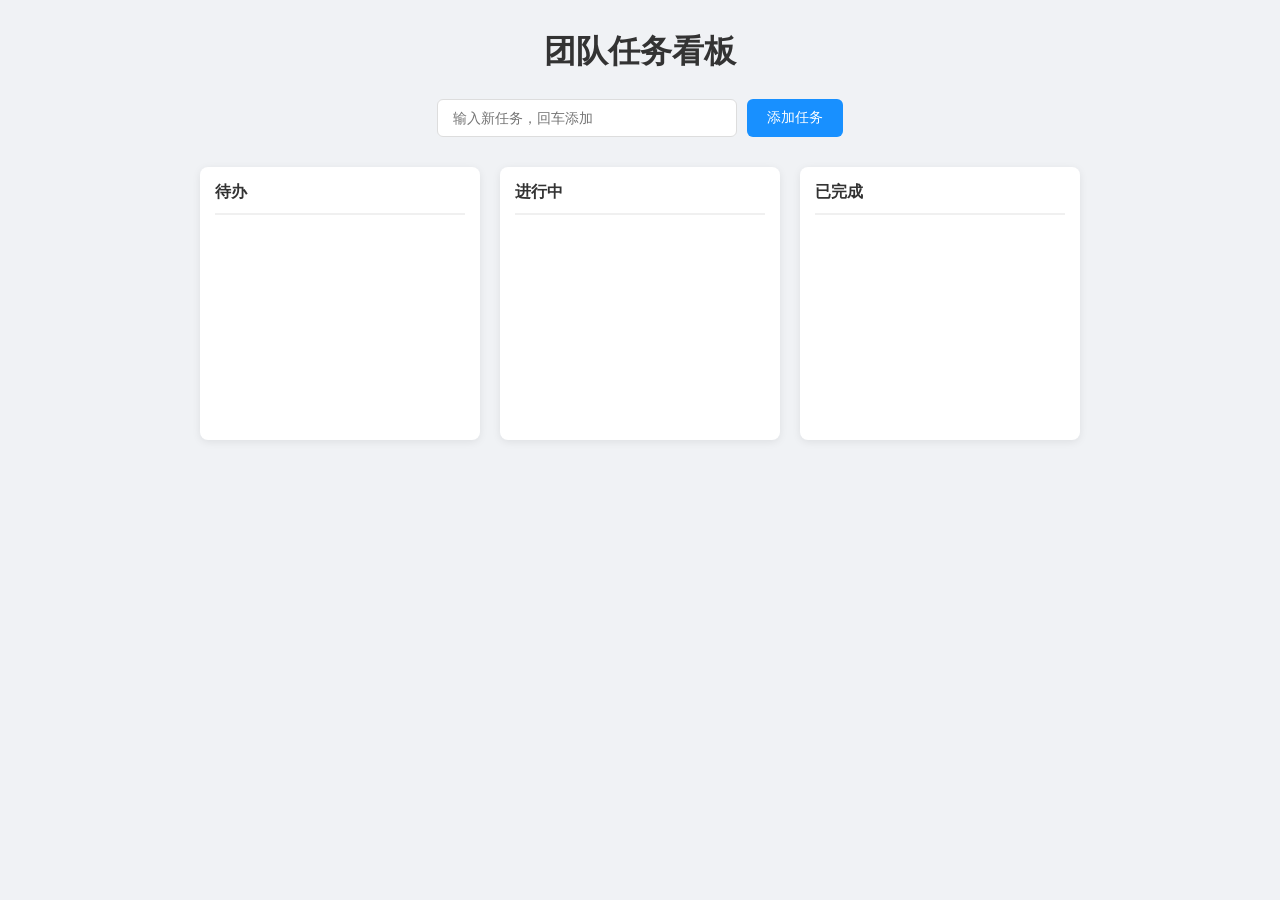
==== index.html @ 150e39b0 "feat: add kanban board with complete features" ====
<!DOCTYPE html>
<html lang="zh-CN">
<head>
  <meta charset="UTF-8">
  <meta name="viewport" content="width=device-width, initial-scale=1.0">
  <title>团队任务看板</title>
  <link rel="stylesheet" href="style.css">
</head>
<body>
  <h1>团队任务看板</h1>
  <div class="add-task-area">
    <input type="text" id="taskInput" placeholder="输入新任务，回车添加">
    <button onclick="addTask(document.getElementById('taskInput').value)">添加任务</button>
  </div>
  <div class="board">
    <div class="column" data-status="todo">
      <h2>待办</h2>
      <div class="task-list"></div>
    </div>
    <div class="column" data-status="doing">
      <h2>进行中</h2>
      <div class="task-list"></div>
    </div>
    <div class="column" data-status="done">
      <h2>已完成</h2>
      <div class="task-list"></div>
    </div>
  </div>
  <script src="main.js"></script>
</body>
</html>
---- style.css ----
* { margin: 0; padding: 0; box-sizing: border-box; }
body {
  font-family: -apple-system, "Microsoft YaHei", sans-serif;
  background: #f0f2f5;
  padding: 30px;
}
h1 { text-align: center; color: #333; margin-bottom: 25px; }
.add-task-area {
  display: flex;
  justify-content: center;
  gap: 10px;
  margin-bottom: 30px;
}
.add-task-area input {
  width: 300px;
  padding: 10px 15px;
  border: 1px solid #ddd;
  border-radius: 6px;
  font-size: 14px;
}
.add-task-area button {
  padding: 10px 20px;
  background: #1890ff;
  color: #fff;
  border: none;
  border-radius: 6px;
  cursor: pointer;
  font-size: 14px;
}
.board {
  display: flex;
  gap: 20px;
  justify-content: center;
}
.column {
  width: 280px;
  background: #fff;
  border-radius: 8px;
  padding: 15px;
  box-shadow: 0 2px 8px rgba(0,0,0,0.08);
}
.column h2 {
  font-size: 16px;
  color: #333;
  padding-bottom: 10px;
  border-bottom: 2px solid #f0f0f0;
  margin-bottom: 10px;
}
.task-list { min-height: 200px; }
.task-card {
  background: #fafafa;
  border: 1px solid #e8e8e8;
  border-radius: 6px;
  padding: 12px;
  margin-bottom: 8px;
  font-size: 14px;
  color: #333;
  cursor: move;
  display: flex;
  justify-content: space-between;
  align-items: center;
}
.delete-btn {
  cursor: pointer;
  color: #e74c3c;
  border: none;
  background: none;
  font-size: 16px;
  padding: 0 4px;
}
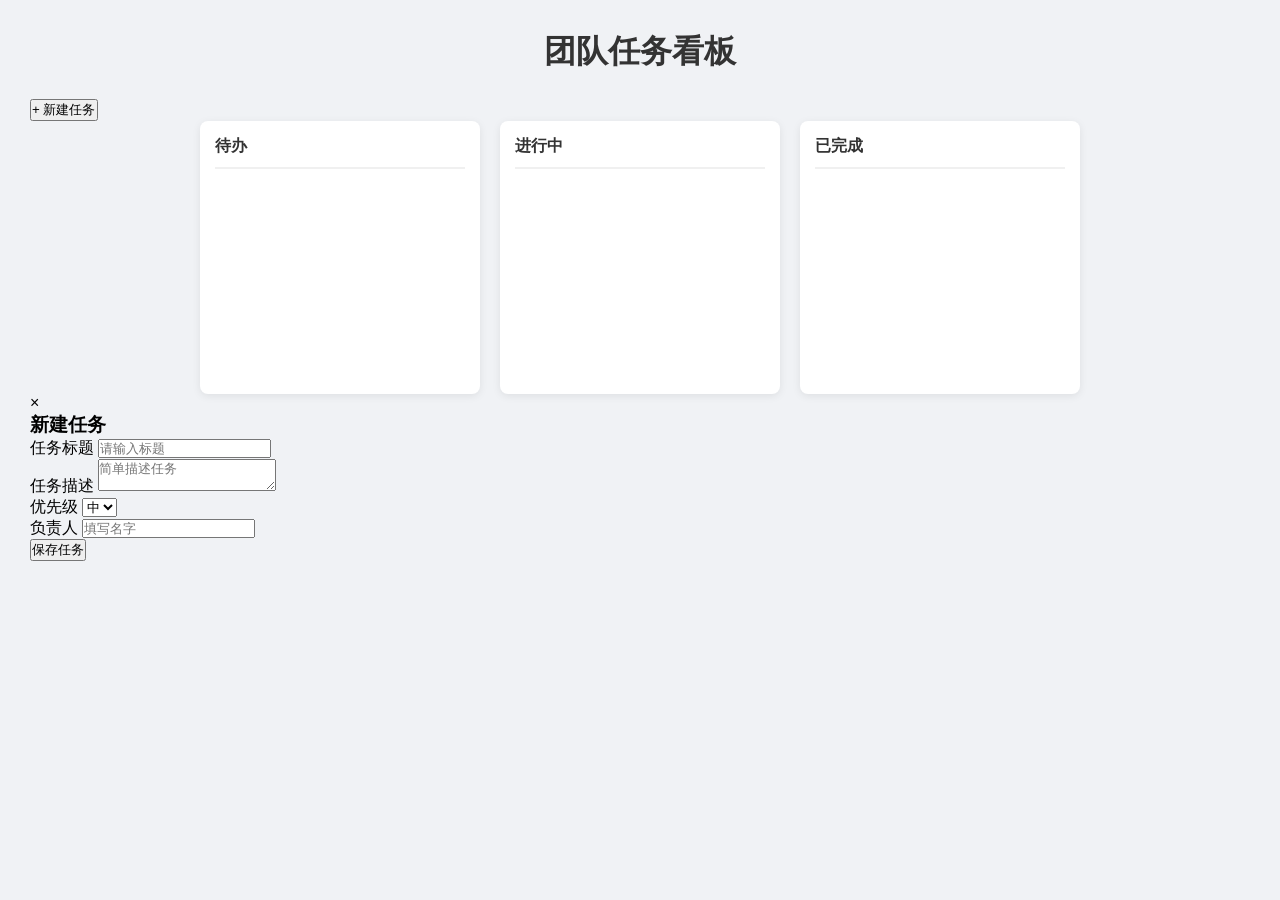
==== commit eca3eadf: "更新看板页面index.html" ====
--- a/index.html
+++ b/index.html
@@ -1,31 +1,63 @@
 <!DOCTYPE html>
 <html lang="zh-CN">
 <head>
-  <meta charset="UTF-8">
-  <meta name="viewport" content="width=device-width, initial-scale=1.0">
-  <title>团队任务看板</title>
-  <link rel="stylesheet" href="style.css">
+    <meta charset="UTF-8">
+    <meta name="viewport" content="width=device-width, initial-scale=1.0">
+    <title>团队任务看板</title>
+    <link rel="stylesheet" href="style.css">
 </head>
 <body>
-  <h1>团队任务看板</h1>
-  <div class="add-task-area">
-    <input type="text" id="taskInput" placeholder="输入新任务，回车添加">
-    <button onclick="addTask(document.getElementById('taskInput').value)">添加任务</button>
-  </div>
-  <div class="board">
-    <div class="column" data-status="todo">
-      <h2>待办</h2>
-      <div class="task-list"></div>
+    <div class="container">
+        <header class="header">
+            <h1>团队任务看板</h1>
+            <button id="addTaskBtn" class="add-btn">+ 新建任务</button>
+        </header>
+
+        <div class="board">
+            <div class="column" data-status="todo">
+                <h2>待办</h2>
+                <div class="task-list"></div>
+            </div>
+            <div class="column" data-status="doing">
+                <h2>进行中</h2>
+                <div class="task-list"></div>
+            </div>
+            <div class="column" data-status="done">
+                <h2>已完成</h2>
+                <div class="task-list"></div>
+            </div>
+        </div>
     </div>
-    <div class="column" data-status="doing">
-      <h2>进行中</h2>
-      <div class="task-list"></div>
+
+    <!-- 弹窗表单 -->
+    <div id="modal" class="modal">
+        <div class="modal-content">
+            <span class="close">&times;</span>
+            <h3>新建任务</h3>
+            <div class="form-item">
+                <label>任务标题</label>
+                <input type="text" id="taskTitle" placeholder="请输入标题">
+            </div>
+            <div class="form-item">
+                <label>任务描述</label>
+                <textarea id="taskDesc" placeholder="简单描述任务"></textarea>
+            </div>
+            <div class="form-item">
+                <label>优先级</label>
+                <select id="taskPriority">
+                    <option value="low">低</option>
+                    <option value="mid" selected>中</option>
+                    <option value="high">高</option>
+                </select>
+            </div>
+            <div class="form-item">
+                <label>负责人</label>
+                <input type="text" id="taskOwner" placeholder="填写名字">
+            </div>
+            <button id="saveTaskBtn" class="save-btn">保存任务</button>
+        </div>
     </div>
-    <div class="column" data-status="done">
-      <h2>已完成</h2>
-      <div class="task-list"></div>
-    </div>
-  </div>
-  <script src="main.js"></script>
+
+    <script src="main.js"></script>
 </body>
-</html>
+</html>
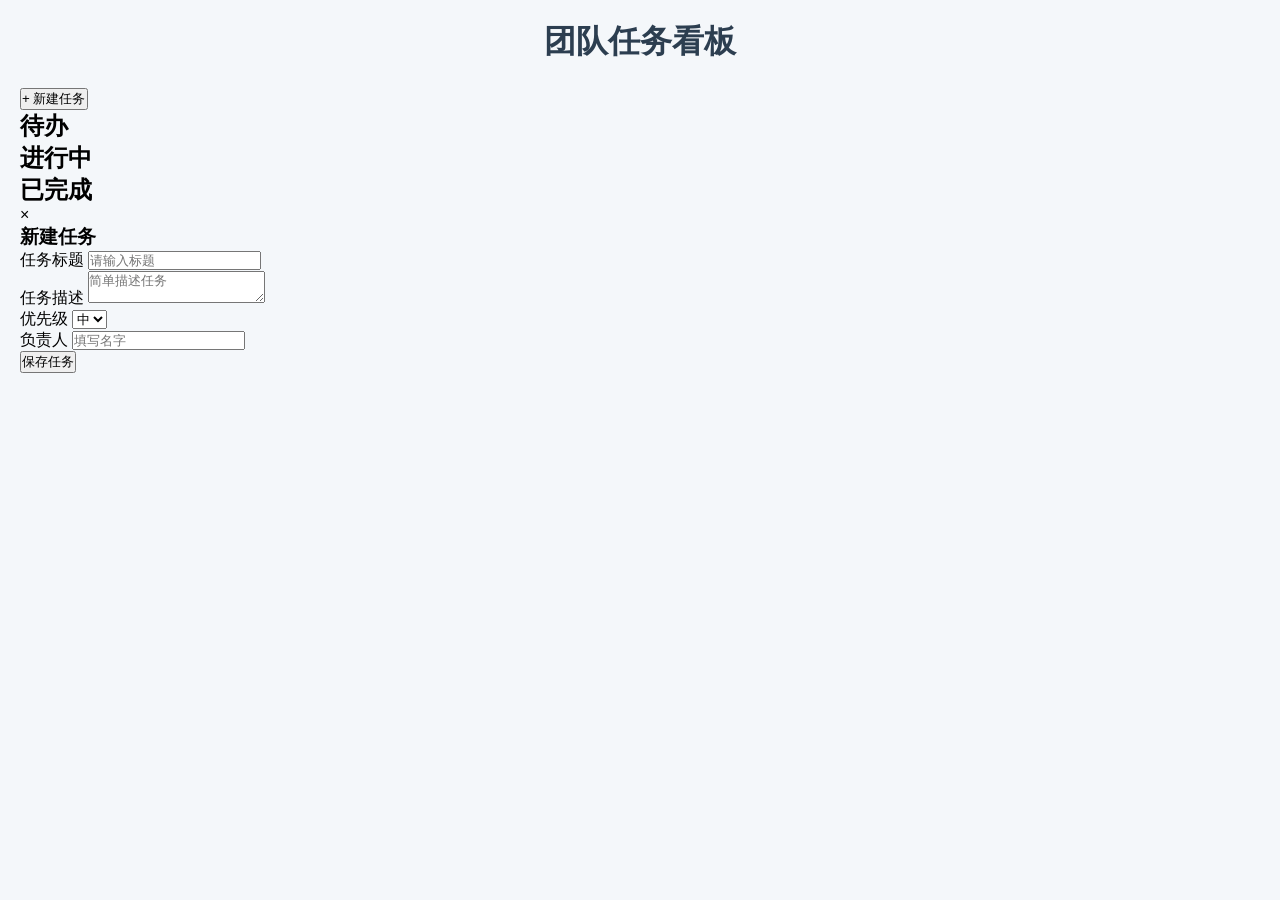
==== commit 12413e26: "修复看板新增任务功能，解决js找不到元素报错，新增任务可正常展示" ====
--- a/index.html
+++ b/index.html
@@ -54,7 +54,7 @@
                 <label>负责人</label>
                 <input type="text" id="taskOwner" placeholder="填写名字">
             </div>
-            <button id="saveTaskBtn" class="save-btn">保存任务</button>
+            <button id="saveTaskBtn" class="save-task-btn">保存任务</button>
         </div>
     </div>
 
--- a/style.css
+++ b/style.css
@@ -1,70 +1,77 @@
-* { margin: 0; padding: 0; box-sizing: border-box; }
+* {
+  margin: 0;
+  padding: 0;
+  box-sizing: border-box;
+  font-family: "Microsoft Yahei", sans-serif;
+}
+
 body {
-  font-family: -apple-system, "Microsoft YaHei", sans-serif;
-  background: #f0f2f5;
-  padding: 30px;
+  background-color: #f4f7fa;
+  padding: 20px;
 }
-h1 { text-align: center; color: #333; margin-bottom: 25px; }
-.add-task-area {
+
+h1 {
+  text-align: center;
+  color: #2c3e50;
+  margin-bottom: 24px;
+}
+
+.kanban-container {
   display: flex;
-  justify-content: center;
-  gap: 10px;
-  margin-bottom: 30px;
+  gap: 16px;
+  overflow-x: auto;
+  padding-bottom: 20px;
 }
-.add-task-area input {
-  width: 300px;
-  padding: 10px 15px;
-  border: 1px solid #ddd;
+
+.kanban-column {
+  min-width: 280px;
+  background: #ebecf0;
+  border-radius: 8px;
+  padding: 12px;
+}
+
+.column-title {
+  font-weight: bold;
+  color: #333;
+  margin-bottom: 12px;
+  padding-bottom: 8px;
+  border-bottom: 1px solid #ddd;
+}
+
+.task-card {
+  background: #fff;
+  padding: 12px;
   border-radius: 6px;
+  margin-bottom: 10px;
+  box-shadow: 0 1px 3px rgba(0,0,0,0.12);
+  cursor: grab;
+}
+
+.task-card:active {
+  cursor: grabbing;
+}
+
+.task-card h4 {
+  color: #222;
+  margin-bottom: 6px;
+}
+
+.task-card p {
   font-size: 14px;
+  color: #666;
 }
-.add-task-area button {
-  padding: 10px 20px;
-  background: #1890ff;
-  color: #fff;
+
+.add-task-btn {
+  margin-top: 12px;
+  width: 100%;
+  padding: 8px;
   border: none;
+  background: #50b793;
+  color: white;
   border-radius: 6px;
   cursor: pointer;
-  font-size: 14px;
 }
-.board {
-  display: flex;
-  gap: 20px;
-  justify-content: center;
-}
-.column {
-  width: 280px;
-  background: #fff;
-  border-radius: 8px;
-  padding: 15px;
-  box-shadow: 0 2px 8px rgba(0,0,0,0.08);
-}
-.column h2 {
-  font-size: 16px;
-  color: #333;
-  padding-bottom: 10px;
-  border-bottom: 2px solid #f0f0f0;
-  margin-bottom: 10px;
-}
-.task-list { min-height: 200px; }
-.task-card {
-  background: #fafafa;
-  border: 1px solid #e8e8e8;
-  border-radius: 6px;
-  padding: 12px;
-  margin-bottom: 8px;
-  font-size: 14px;
-  color: #333;
-  cursor: move;
-  display: flex;
-  justify-content: space-between;
-  align-items: center;
-}
-.delete-btn {
-  cursor: pointer;
-  color: #e74c3c;
-  border: none;
-  background: none;
-  font-size: 16px;
-  padding: 0 4px;
-}
+
+.add-task-btn:hover {
+  background: #3fa07e;
+}
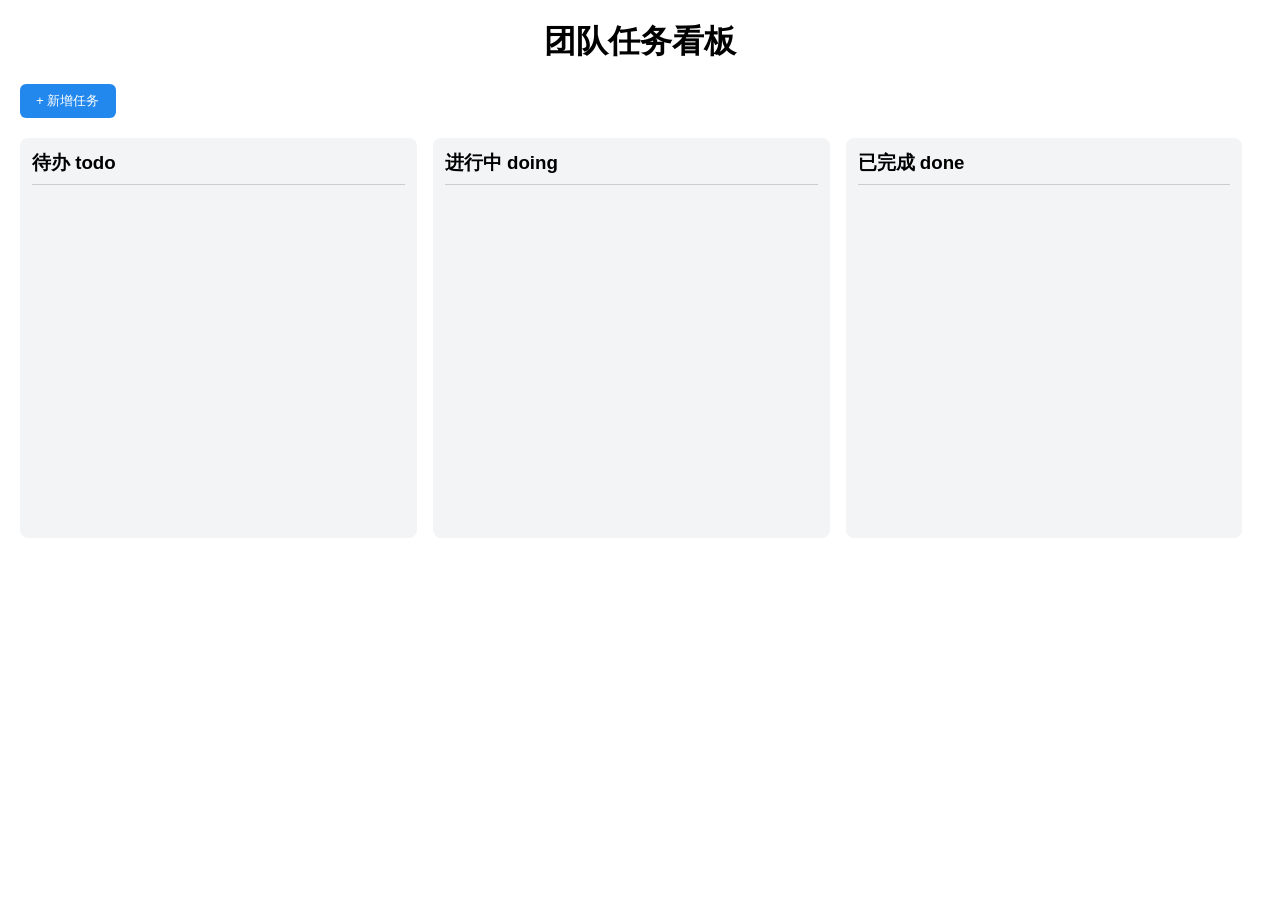
==== commit 34ae2150: "PR#6 实现任务卡片拖拽功能，支持三列互相拖动" ====
--- a/index.html
+++ b/index.html
@@ -2,62 +2,47 @@
 <html lang="zh-CN">
 <head>
     <meta charset="UTF-8">
-    <meta name="viewport" content="width=device-width, initial-scale=1.0">
     <title>团队任务看板</title>
-    <link rel="stylesheet" href="style.css">
+    <link rel="stylesheet" href="./style.css">
 </head>
 <body>
     <div class="container">
-        <header class="header">
-            <h1>团队任务看板</h1>
-            <button id="addTaskBtn" class="add-btn">+ 新建任务</button>
-        </header>
-
+        <h1>团队任务看板</h1>
+        <button id="addTaskBtn">+ 新增任务</button>
         <div class="board">
             <div class="column" data-status="todo">
-                <h2>待办</h2>
+                <h3>待办 todo</h3>
                 <div class="task-list"></div>
             </div>
             <div class="column" data-status="doing">
-                <h2>进行中</h2>
+                <h3>进行中 doing</h3>
                 <div class="task-list"></div>
             </div>
             <div class="column" data-status="done">
-                <h2>已完成</h2>
+                <h3>已完成 done</h3>
                 <div class="task-list"></div>
             </div>
         </div>
     </div>
 
-    <!-- 弹窗表单 -->
+    <!-- 弹窗 -->
     <div id="modal" class="modal">
         <div class="modal-content">
             <span class="close">&times;</span>
-            <h3>新建任务</h3>
-            <div class="form-item">
-                <label>任务标题</label>
-                <input type="text" id="taskTitle" placeholder="请输入标题">
+            <h3>添加新任务</h3>
+            <input type="text" id="taskTitle" placeholder="任务标题">
+            <textarea id="taskDesc" placeholder="任务描述"></textarea>
+            <select id="taskPriority">
+                <option value="普通">普通</option>
+                <option value="紧急">紧急</option>
+            </select>
+            <input type="text" id="taskOwner" placeholder="负责人">
+            <div class="btn-group">
+                <button id="saveTaskBtn">保存</button>
             </div>
-            <div class="form-item">
-                <label>任务描述</label>
-                <textarea id="taskDesc" placeholder="简单描述任务"></textarea>
-            </div>
-            <div class="form-item">
-                <label>优先级</label>
-                <select id="taskPriority">
-                    <option value="low">低</option>
-                    <option value="mid" selected>中</option>
-                    <option value="high">高</option>
-                </select>
-            </div>
-            <div class="form-item">
-                <label>负责人</label>
-                <input type="text" id="taskOwner" placeholder="填写名字">
-            </div>
-            <button id="saveTaskBtn" class="save-task-btn">保存任务</button>
         </div>
     </div>
 
-    <script src="main.js"></script>
+    <script src="./main.js"></script>
 </body>
-</html>+</html>
--- a/style.css
+++ b/style.css
@@ -1,77 +1,89 @@
-* {
-  margin: 0;
-  padding: 0;
-  box-sizing: border-box;
-  font-family: "Microsoft Yahei", sans-serif;
+*{
+    margin:0;
+    padding:0;
+    box-sizing: border-box;
+    font-family: sans-serif;
 }
-
-body {
-  background-color: #f4f7fa;
-  padding: 20px;
+.container{
+    padding:20px;
 }
-
-h1 {
-  text-align: center;
-  color: #2c3e50;
-  margin-bottom: 24px;
+h1{
+    text-align:center;
+    margin-bottom:20px;
 }
-
-.kanban-container {
-  display: flex;
-  gap: 16px;
-  overflow-x: auto;
-  padding-bottom: 20px;
+#addTaskBtn{
+    padding:8px 16px;
+    background:#2288ee;
+    color:white;
+    border:none;
+    border-radius:6px;
+    cursor:pointer;
+    margin-bottom:20px;
 }
-
-.kanban-column {
-  min-width: 280px;
-  background: #ebecf0;
-  border-radius: 8px;
-  padding: 12px;
+.board{
+    display:flex;
+    gap:16px;
 }
-
-.column-title {
-  font-weight: bold;
-  color: #333;
-  margin-bottom: 12px;
-  padding-bottom: 8px;
-  border-bottom: 1px solid #ddd;
+.column{
+    width:32%;
+    background:#f3f4f6;
+    padding:12px;
+    border-radius:8px;
+    min-height:400px;
 }
-
-.task-card {
-  background: #fff;
-  padding: 12px;
-  border-radius: 6px;
-  margin-bottom: 10px;
-  box-shadow: 0 1px 3px rgba(0,0,0,0.12);
-  cursor: grab;
+.column h3{
+    margin-bottom:12px;
+    padding-bottom:8px;
+    border-bottom:1px solid #ccc;
 }
-
-.task-card:active {
-  cursor: grabbing;
+.task-card{
+    background:#fff;
+    padding:10px;
+    margin:8px 0;
+    border-radius:6px;
+    border:1px solid #ddd;
+    cursor:grab;
 }
-
-.task-card h4 {
-  color: #222;
-  margin-bottom: 6px;
+.task-card:active{
+    cursor:grabbing;
 }
-
-.task-card p {
-  font-size: 14px;
-  color: #666;
+.modal{
+    display:none;
+    position:fixed;
+    top:0;
+    left:0;
+    width:100%;
+    height:100%;
+    background:rgba(0,0,0,0.4);
 }
-
-.add-task-btn {
-  margin-top: 12px;
-  width: 100%;
-  padding: 8px;
-  border: none;
-  background: #50b793;
-  color: white;
-  border-radius: 6px;
-  cursor: pointer;
+.modal-content{
+    background:white;
+    width:400px;
+    margin:100px auto;
+    padding:20px;
+    border-radius:8px;
+    position:relative;
 }
-
-.add-task-btn:hover {
-  background: #3fa07e;
-}+.close{
+    position:absolute;
+    right:15px;
+    top:10px;
+    font-size:24px;
+    cursor:pointer;
+}
+.modal-content input,
+.modal-content textarea,
+.modal-content select{
+    width:100%;
+    margin:6px 0;
+    padding:8px;
+}
+#saveTaskBtn{
+    margin-top:8px;
+    padding:6px 12px;
+    background:#2288ee;
+    color:white;
+    border:none;
+    border-radius:4px;
+    cursor:pointer;
+}
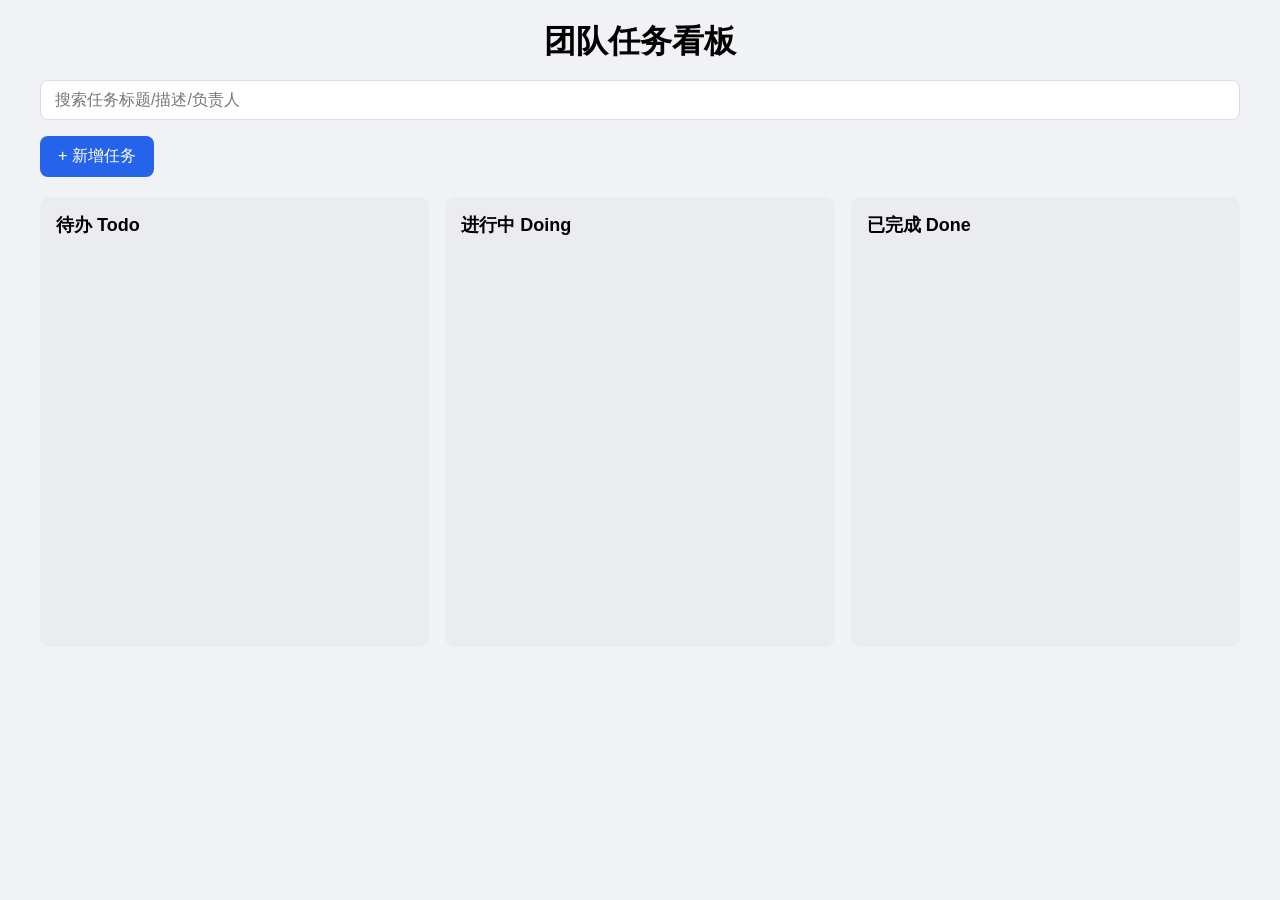
==== commit 2982c406: "feat: 增加localStorage持久化和任务搜索功能" ====
--- a/index.html
+++ b/index.html
@@ -2,47 +2,51 @@
 <html lang="zh-CN">
 <head>
     <meta charset="UTF-8">
+    <meta name="viewport" content="width=device-width, initial-scale=1.0">
     <title>团队任务看板</title>
-    <link rel="stylesheet" href="./style.css">
+    <link rel="stylesheet" href="style.css">
 </head>
 <body>
     <div class="container">
         <h1>团队任务看板</h1>
-        <button id="addTaskBtn">+ 新增任务</button>
+        <!-- 新增搜索框 -->
+        <div class="search-box">
+            <input type="text" id="searchInput" placeholder="搜索任务标题/描述/负责人">
+        </div>
+        <button class="add-btn" onclick="openAddModal()">+ 新增任务</button>
         <div class="board">
-            <div class="column" data-status="todo">
-                <h3>待办 todo</h3>
+            <div class="column" id="todo">
+                <h2>待办 Todo</h2>
                 <div class="task-list"></div>
             </div>
-            <div class="column" data-status="doing">
-                <h3>进行中 doing</h3>
+            <div class="column" id="doing">
+                <h2>进行中 Doing</h2>
                 <div class="task-list"></div>
             </div>
-            <div class="column" data-status="done">
-                <h3>已完成 done</h3>
+            <div class="column" id="done">
+                <h2>已完成 Done</h2>
                 <div class="task-list"></div>
             </div>
         </div>
     </div>
 
-    <!-- 弹窗 -->
+    <!-- 新增任务弹窗 -->
     <div id="modal" class="modal">
         <div class="modal-content">
-            <span class="close">&times;</span>
+            <span class="close" onclick="closeModal()">&times;</span>
             <h3>添加新任务</h3>
-            <input type="text" id="taskTitle" placeholder="任务标题">
+            <input type="text" id="taskTitle" placeholder="任务标题（必填）">
             <textarea id="taskDesc" placeholder="任务描述"></textarea>
             <select id="taskPriority">
-                <option value="普通">普通</option>
-                <option value="紧急">紧急</option>
+                <option value="low">低优先级</option>
+                <option value="mid" selected>中优先级</option>
+                <option value="high">高优先级</option>
             </select>
             <input type="text" id="taskOwner" placeholder="负责人">
-            <div class="btn-group">
-                <button id="saveTaskBtn">保存</button>
-            </div>
+            <button onclick="saveTask()">保存任务</button>
         </div>
     </div>
 
-    <script src="./main.js"></script>
+    <script src="main.js"></script>
 </body>
-</html>
+</html>
--- a/style.css
+++ b/style.css
@@ -1,53 +1,83 @@
-*{
-    margin:0;
-    padding:0;
+* {
+    margin: 0;
+    padding: 0;
     box-sizing: border-box;
     font-family: sans-serif;
 }
-.container{
-    padding:20px;
+body {
+    background-color: #f0f2f5;
+    padding: 20px;
 }
-h1{
-    text-align:center;
-    margin-bottom:20px;
+.container {
+    max-width: 1200px;
+    margin: 0 auto;
 }
-#addTaskBtn{
-    padding:8px 16px;
-    background:#2288ee;
+h1 {
+    text-align: center;
+    margin-bottom: 16px;
+}
+/* 搜索框样式 */
+.search-box {
+    margin-bottom:16px;
+}
+#searchInput {
+    width:100%;
+    padding:10px 14px;
+    font-size:16px;
+    border:1px solid #ddd;
+    border-radius:8px;
+}
+.add-btn {
+    padding:10px 18px;
+    background:#2563eb;
     color:white;
     border:none;
-    border-radius:6px;
+    border-radius:8px;
     cursor:pointer;
     margin-bottom:20px;
+    font-size:16px;
 }
-.board{
-    display:flex;
+.board {
+    display: grid;
+    grid-template-columns: repeat(3,1fr);
     gap:16px;
 }
-.column{
-    width:32%;
-    background:#f3f4f6;
+.column {
+    background:#ebecf0;
+    padding:16px;
+    border-radius:10px;
+    min-height:450px;
+}
+.column h2 {
+    font-size:18px;
+    margin-bottom:14px;
+}
+.task-card {
+    background:white;
     padding:12px;
     border-radius:8px;
-    min-height:400px;
+    margin-bottom:10px;
+    cursor: grab;
+    border-left:4px solid #2563eb;
 }
-.column h3{
-    margin-bottom:12px;
-    padding-bottom:8px;
-    border-bottom:1px solid #ccc;
+.task-card.high {
+    border-left-color:#ef4444;
 }
-.task-card{
-    background:#fff;
-    padding:10px;
-    margin:8px 0;
-    border-radius:6px;
-    border:1px solid #ddd;
-    cursor:grab;
+.task-card.mid {
+    border-left-color:#f59e0b;
 }
-.task-card:active{
-    cursor:grabbing;
+.task-card.low {
+    border-left-color:#10b981;
 }
-.modal{
+.task-card h4 {
+    margin-bottom:6px;
+}
+.task-card p {
+    font-size:14px;
+    color:#555;
+    margin-bottom:4px;
+}
+.modal {
     display:none;
     position:fixed;
     top:0;
@@ -56,34 +86,35 @@
     height:100%;
     background:rgba(0,0,0,0.4);
 }
-.modal-content{
+.modal-content {
     background:white;
-    width:400px;
+    width:420px;
     margin:100px auto;
     padding:20px;
-    border-radius:8px;
+    border-radius:10px;
     position:relative;
 }
-.close{
+.close {
     position:absolute;
-    right:15px;
-    top:10px;
+    top:12px;
+    right:16px;
     font-size:24px;
     cursor:pointer;
 }
-.modal-content input,
-.modal-content textarea,
-.modal-content select{
+.modal-content input,.modal-content textarea,.modal-content select {
     width:100%;
-    margin:6px 0;
-    padding:8px;
+    padding:9px;
+    margin:8px 0;
+    border:1px solid #ddd;
+    border-radius:6px;
 }
-#saveTaskBtn{
-    margin-top:8px;
-    padding:6px 12px;
-    background:#2288ee;
+.modal-content button {
+    width:100%;
+    padding:10px;
+    background:#2563eb;
     color:white;
     border:none;
-    border-radius:4px;
+    border-radius:6px;
     cursor:pointer;
-}
+    margin-top:8px;
+}
